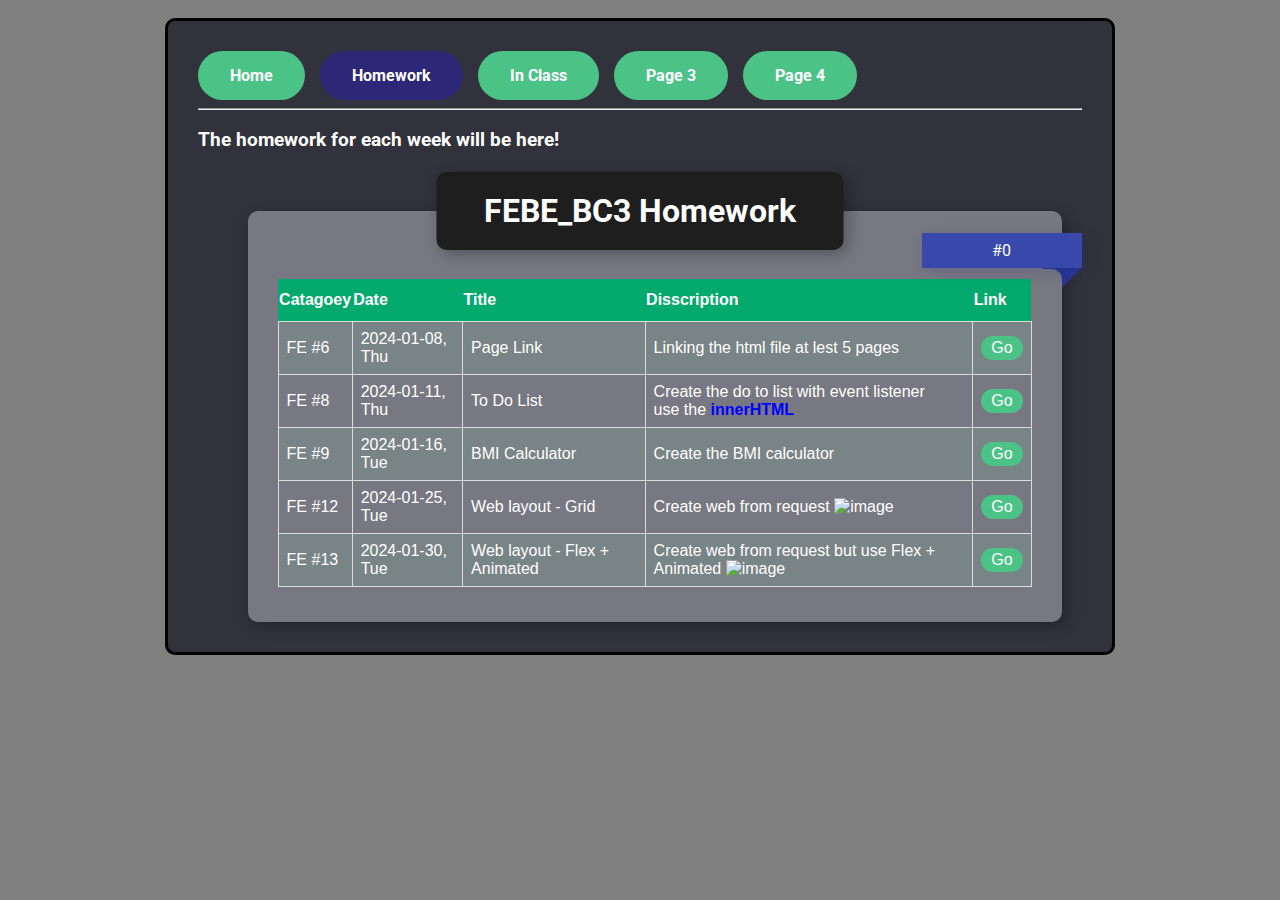
==== component/page1.html @ a0d8e5e5 "Test upload homework" ====
<!DOCTYPE html>
<html lang="en">
	<head>
		<meta charset="UTF-8" />
		<meta name="viewport" content="width=device-width, initial-scale=1.0" />
		<title>B2D_FE_HW_D6_Potae_P1</title>
		<link
			href="https://fonts.googleapis.com/css?family=Roboto:400,700&display=swap"
			rel="stylesheet"
		/>
		<!-- <link rel="stylesheet" href="../../../css_Global/myStyle.css" /> -->
		<link rel="stylesheet" href="../css/myCSS.css" />
		<!-- SweetAlert2 -->
		<script src="https://cdn.jsdelivr.net/npm/sweetalert2@11.10.3/dist/sweetalert2.all.min.js"></script>
		<link rel="stylesheet" href="https://cdn.jsdelivr.net/npm/sweetalert2@11.10.3/dist/sweetalert2.min.css">
		
		<style>
			body {
				background-color: gray;
				color: white;
			}
			.section {
				background-color: rgb(50, 50, 60);
				/* color: black;  */
				border: 3px solid rgb(0, 0, 0);
				border-radius: 10px;
				margin-left: 50px;
				margin-right: 50px;
				margin-top: 10px;
				/* padding-left: 30px; */
				padding: 30px;
				/* text-align: center; */
			}

			body,
			h1 {
				font-family: 'Roboto', sans-serif;
			}
		</style>
	</head>
	<body>
		<!-- <div id="header-container" ></div> -->
		<section class="section" id="playgound">
			<div class="header-link">
				<nav>
					<ul>
						<li><a href="../index.html" class="btn2"> Home</a></li>
						<li>
							<a href="#" class="btn2-active">
								<i class="fa-solid fa-clipboard-list" style="color: yellow"></i>
								Homework
							</a>
						</li>
						<li><a href="./page2.html" class="btn2">In Class</a></li>
						<li><a href="./page3.html" class="btn2">Page 3</a></li>
						<li><a href="./page4.html" class="btn2">Page 4</a></li>
					</ul>
				</nav>
			</div>
			<hr />
			<h3>The homework for each week will be here!</h3>

			<section class="section-subH2" id="Test">
				<h1 class="section-sub-head2">FEBE_BC3 Homework</h1>
				<div class="my-ribbon" data-label="#0"></div>
				<div class="sectoin-subH2-container">
					<table id="myTB1">
						<tr>
							<th>Catagoey</th>
							<th>Date</th>
							<th>Title</th>
							<th>Disscription</th>
							<th>Link</th>
						</tr>
						<tr>
							<td>FE #6</td>
							<td>2024-01-08, Thu</td>
							<td>Page Link</td>
							<td>Linking the html file at lest 5 pages</td>
							<td>
								<button id="btn_submit3" class="btn2" style="padding: 3px 10px" onclick="{showAlert()}">
									Go
								</button>
							</td>
						</tr>
						<tr>
							<td>FE #8</td>
							<td>2024-01-11, Thu</td>
							<td>To Do List</td>
							<td>Create the do to list with event listener <br> use the <strong style="color:blue">innerHTML</strong></td>
							<td>
								<button id="btn_submit3a" class="btn2" style="padding: 3px 10px" onclick="{{reDirectpage({url:'./Homework/FE_D8/D8_To_do_List.html'})}}">
									Go
								</button>
							</td>
						</tr>
						<tr>
							<td>FE #9</td>
							<td>2024-01-16, Tue</td>
							<td>BMI Calculator</td>
							<td>Create the BMI calculator</td>
							<td>
								<button id="btn_submit3b" class="btn2" style="padding: 3px 10px" onclick="{{reDirectpage({url:'./Homework/FE_D9/D9_BMI.html'})}}">
									Go
								</button>
							</td>
						</tr>
						<tr>
							<td>FE #12</td>
							<td>2024-01-25, Tue</td>
							<td>Web layout - Grid</td>
							<td>Create web from request

								<img src="https://wobbly-potential-018.notion.site/image/https%3A%2F%2Fs3-us-west-2.amazonaws.com%2Fsecure.notion-static.com%2Fdaa02ca4-95cc-4d6d-95bf-56f52a866b3a%2FUntitled.png?id=34a9b4c2-860e-476a-8748-c70873a42a03&table=block&spaceId=48b354c3-efc8-4ec1-8d33-bf3488a7726c&width=2000&userId=&cache=v2" width="300px" alt="image" />
							</td>
							<td>
								<button id="btn_submit3c" class="btn2" style="padding: 3px 10px" onclick="{{reDirectpage({url:'./Homework/FE_D12/D12_Layout.html'})}}">
									Go
								</button>
							</td>
						</tr>
						<tr>
							<td>FE #13</td>
							<td>2024-01-30, Tue</td>
							<td>Web layout - Flex + Animated</td>
							<td>Create web from request but use Flex + Animated

								<img src="https://wobbly-potential-018.notion.site/image/https%3A%2F%2Fs3-us-west-2.amazonaws.com%2Fsecure.notion-static.com%2Fdaa02ca4-95cc-4d6d-95bf-56f52a866b3a%2FUntitled.png?id=34a9b4c2-860e-476a-8748-c70873a42a03&table=block&spaceId=48b354c3-efc8-4ec1-8d33-bf3488a7726c&width=2000&userId=&cache=v2" width="300px" alt="image" />
							</td>
							<td>
								<button id="btn_submit3d" class="btn2" style="padding: 3px 10px" onclick="{{reDirectpage({url:'./Homework/FE_D13/D13_Layout.html'})}}">
									Go
								</button>
							</td>
						</tr>
					</table>
				</div>
			</section>
		</section>
		<script src="./script.js"></script>
	</body>
</html>
---- css/myCSS.css ----
body {
  justify-content: center;
  align-items: center;
  display: flex; 

  /* flex-direction: row */
  /* display: grid; */
}

section {
  width: 70%;
  max-width: 1500px;
  margin: 0 auto;

}

.btn {
  background-color: #4caf50;
  background-image: url('../../../../image_global/miku1.jpg');
  background-size: cover;
  background-position: center;
  background-repeat: no-repeat;
  
  /*border-radius: 25px; /* Makes button round */
  /*transition: transform 0.2s, box-shadow 0.2s; /* Smooth transitions for hover and active states */

  /* Green */
  border: none;
  color: white;
  padding: 15px 32px;
  text-align: center;
  text-decoration: none;
  display: inline-block;
  font-size: 16px;
  user-select: none
}

.btn:active {
  transform: scale(0.90);
  /* Scales button to 98% of its original size */
  background-color: #367c39;
  /* Darker shade when button is clicked */
}

.btn2 {
  background-color: hsl(150, 50%, 53%);
  border: none;
  color: white;
  padding: 15px 32px;
  text-align: center;
  text-decoration: none;
  display: inline-block;
  font-size: 16px;
  border-radius: 25px; /* Makes button round */
  transition: transform 0.2s, box-shadow 0.2s; /* Smooth transitions for hover and active states */
  user-select: none
}

.btn2:hover {
  background-color: hsl(150, 83%, 57%); /* Slightly lighter shade for hover state */
  box-shadow: 0 4px 8px 0 rgba(0,0,0,0.2); /* Adds shadow effect on hover */
  cursor: pointer; /* Changes cursor to pointer on hover */
	transform: scale(1.05)
}

.btn2:active {
  transform: scale(0.95); /* Scales button to 95% of its original size when clicked */
  background-color: hsl(165, 84%, 59%);; /* Darker shade for active state */
}

.btn2-active {
  background-color: hsl(245, 51%, 31%);
  border: none;
  color: white;
  padding: 15px 32px;
  text-align: center;
  text-decoration: none;
  display: inline-block;
  font-size: 16px;
  border-radius: 25px; /* Makes button round */
  transition: transform 0.2s, box-shadow 0.2s; /* Smooth transitions for hover and active states */
  user-select: none
}

.btn3 {
  background-color: hsl(0, 50%, 53%);
  border: none;
  color: white;
  padding: 15px 32px;
  text-align: center;
  text-decoration: none;
  display: inline-block;
  font-size: 16px;
  border-radius: 25px; /* Makes button round */
  transition: transform 0.2s, box-shadow 0.2s; /* Smooth transitions for hover and active states */
  user-select: none
}

.btn3:hover {
  background-color: hsl(0, 83%, 57%); /* Slightly lighter shade for hover state */
  box-shadow: 0 4px 8px 0 rgba(0,0,0,0.2); /* Adds shadow effect on hover */
  cursor: pointer; /* Changes cursor to pointer on hover */
	transform: scale(1.05)
}

.btn3:active {
  transform: scale(0.95); /* Scales button to 95% of its original size when clicked */
  background-color: hsl(0, 98%, 67%);; /* Darker shade for active state */
}

/* --------------------------------- */
/* ------------ Section ------------ */
.section-subH2 {
	background-color: rgb(120, 120, 130);
	/* color: black;  */
	/* border: 3px solid rgb(0, 0, 0); */
	border-radius: 10px;
	margin-left: 50px;
	margin-right: 50px;
	margin-top: 60px;
	/* padding-left: 30px; */
	/* padding: 30px; */
	/* padding-top: 40px; */
	/* text-align: center; */
	box-shadow: 4px 4px 15px rgba(0, 0, 0, 0.3);
	position: relative;
  width: 92%;
}
.section-subH2 > *,
.section-subH2 > *::before,
.section-subH2 > *::after {
	padding: 0;
	margin: 0;
	box-sizing: border-box;
}
.section-subH2 .sectoin-subH2-container {
	background-color: rgb(120, 120, 130);
	width: 100%;
	height: 100%;
	position: relative;
	top : -20px;
	/* border : solid 1px #f00; */
	border-radius: 10px;
	padding: 30px;
	padding-top: 10px;
	padding-bottom: 15px;
}
section > .section-sub-head2 {
	color: White;
	background-color: rgb(30, 30, 30);
	/* border: 3px solid rgb(0, 0, 0); */
	border-radius: 10px;
	margin: auto;
	padding: 20px;
	/* padding : 2rem; */
	text-align: center;
	width: 50%;
	/* width: fit-content;
	padding-left: 70px;
	padding-right: 70px; */
	top: 0px;
	left: 50%;
	transform: translate(-50%, -50%);
	position: absolute;
	box-shadow: 4px 4px 15px rgba(0, 0, 0, 0.3);
	z-index: 1;
	position: sticky;
	top: 40px;
}

/* --------------------------------- */
/* ------------ Ribbon ------------ */
.my-ribbon {
	position: absolute;
	/* content: 'In progress'; */
	top: 11px;
	right: -8px;
	/* padding: 0.5rem; */
	/* width: 10rem; */
	/* background: #3949ab; */
	/* color: white;
	text-align: center;
	font-family: 'Roboto', sans-serif; */
	/* box-shadow: 4px 4px 15px rgba(26, 35, 126, 0.2); */
	/* z-index: 1; */
}
.my-ribbon::after {
	position: absolute;
	content: attr(data-label);
	top: 11px;
	right: -12px;
	padding: 0.5rem;
	width: 10rem;
	background: #3949ab;
	color: white;
	text-align: center;
	font-family: 'Roboto', sans-serif;
	box-shadow: 4px 4px 15px rgba(26, 35, 126, 0.2);
	z-index: 1;
}
.my-ribbon::before {
	position: absolute;
	content: '';
	background: #283593;
	height: 28px;
	width: 28px;
	top: 2rem;
	right: -0.4rem;
	transform: rotate(45deg);
}

div .header-link {
  padding: 15px;
  text-align: center;
  display: flex;
  justify-content: space-between;
}
nav ul {
  list-style: none;
  margin: 0;
  padding: 0;
  display: flex;
}

nav ul li {
  margin-right: 15px;
}

nav a {
  text-decoration: none;
  color: #fff;
  font-weight: bold;
}

nav a:hover {
  color: #ffcc00;
}

/* -------------------------------------- */
/* https://www.w3schools.com/css/tryit.asp?filename=trycss_table_fancy */
/* https://www.w3schools.com/css/css_table.asp */
/* Table CSS */
#myTB1 {
  font-family: Arial, Helvetica, sans-serif;
  border-collapse: collapse;
  width: 100%;
}

#myTB1 td, #customers th {
  border: 1px solid #ddd;
  padding: 8px;
}

#myTB1 tr:nth-child(even){background-color: hsl(190, 5%, 50%);}

#myTB1 tr:hover {background-color: hsl(186, 5%, 60%);}

#myTB1 th {
  padding-top: 12px;
  padding-bottom: 12px;
  text-align: left;
  background-color: #04AA6D;
  color: white;
}
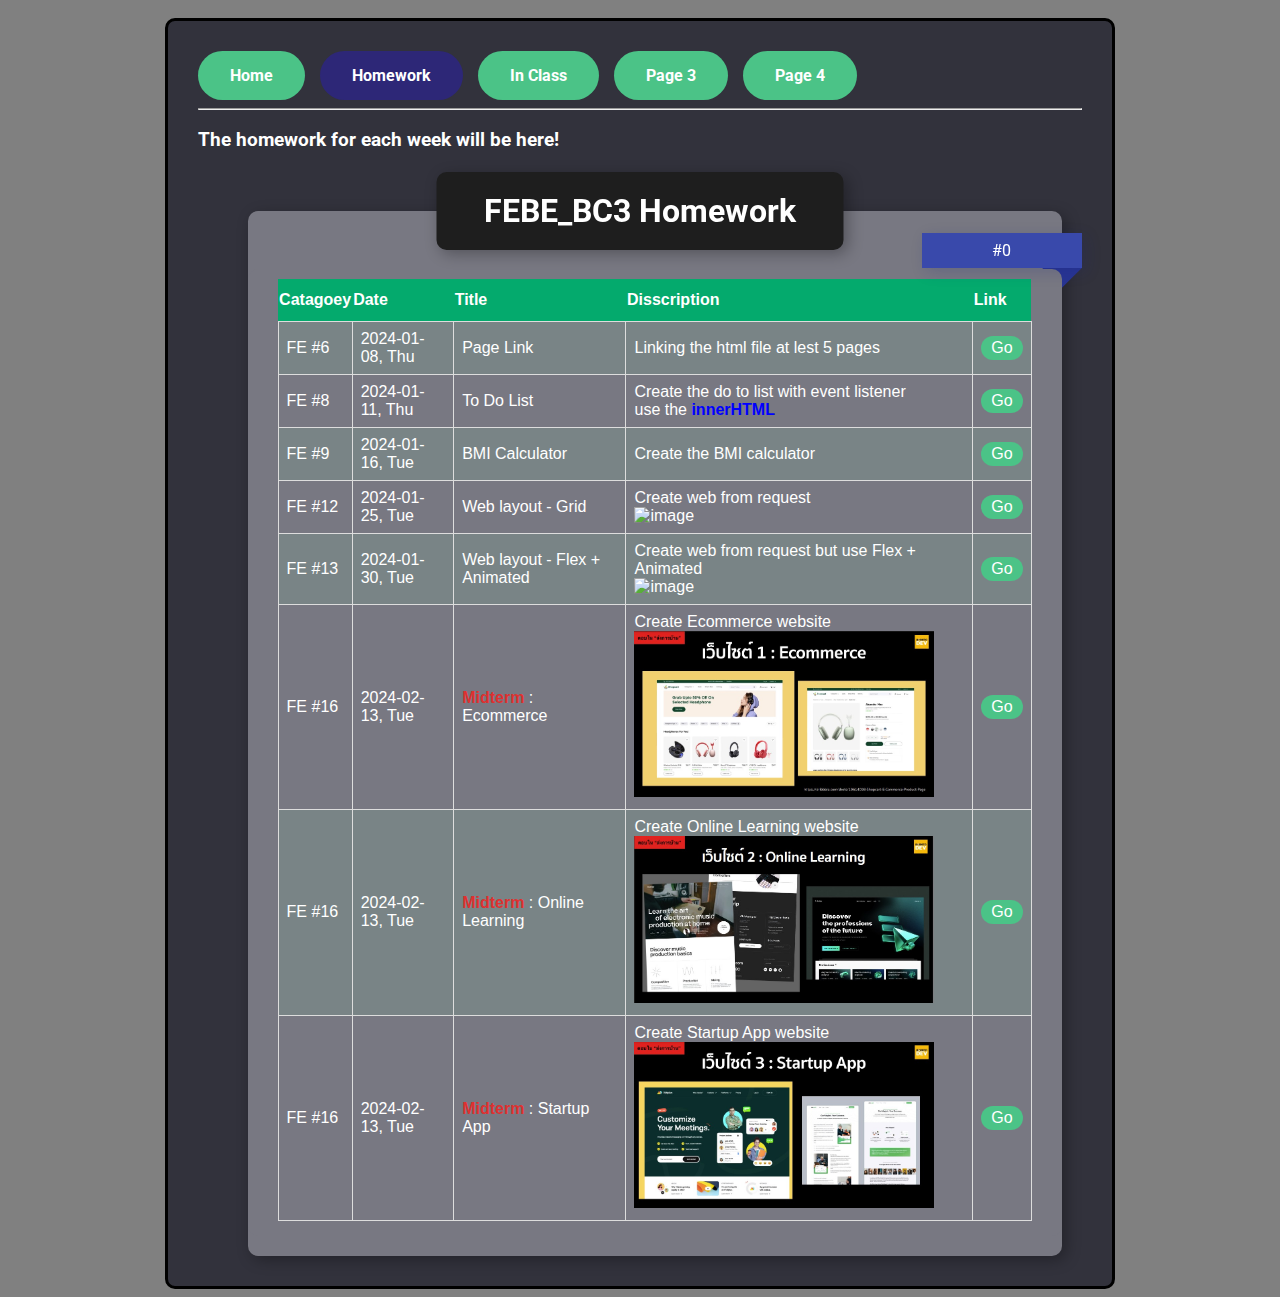
==== commit 5deced56: "prepare midterm website" ====
--- a/component/page1.html
+++ b/component/page1.html
@@ -109,7 +109,7 @@
 							<td>FE #12</td>
 							<td>2024-01-25, Tue</td>
 							<td>Web layout - Grid</td>
-							<td>Create web from request
+							<td><div>Create web from request</div>
 
 								<img src="https://wobbly-potential-018.notion.site/image/https%3A%2F%2Fs3-us-west-2.amazonaws.com%2Fsecure.notion-static.com%2Fdaa02ca4-95cc-4d6d-95bf-56f52a866b3a%2FUntitled.png?id=34a9b4c2-860e-476a-8748-c70873a42a03&table=block&spaceId=48b354c3-efc8-4ec1-8d33-bf3488a7726c&width=2000&userId=&cache=v2" width="300px" alt="image" />
 							</td>
@@ -123,12 +123,54 @@
 							<td>FE #13</td>
 							<td>2024-01-30, Tue</td>
 							<td>Web layout - Flex + Animated</td>
-							<td>Create web from request but use Flex + Animated
+							<td><div>Create web from request but use Flex + Animated</div>
 
 								<img src="https://wobbly-potential-018.notion.site/image/https%3A%2F%2Fs3-us-west-2.amazonaws.com%2Fsecure.notion-static.com%2Fdaa02ca4-95cc-4d6d-95bf-56f52a866b3a%2FUntitled.png?id=34a9b4c2-860e-476a-8748-c70873a42a03&table=block&spaceId=48b354c3-efc8-4ec1-8d33-bf3488a7726c&width=2000&userId=&cache=v2" width="300px" alt="image" />
 							</td>
 							<td>
 								<button id="btn_submit3d" class="btn2" style="padding: 3px 10px" onclick="{{reDirectpage({url:'./Homework/FE_D13/D13_Layout.html'})}}">
+									Go
+								</button>
+							</td>
+						</tr>
+						<tr>
+							<td>FE #16</td>
+							<td>2024-02-13, Tue</td>
+							<td><strong style="color: hsl(0, 73%, 53%);">Midterm</strong> : Ecommerce</td>
+							<td><div>Create Ecommerce website</div>
+
+								<img src="../pics/Midterm/MT_01.jpg" width="300px" alt="image" />
+							</td>
+							<td>
+								<button id="btn_submit3d" class="btn2" style="padding: 3px 10px" onclick="{{reDirectpage({url:'./Midterm/1_Ecommerce/index.html'})}}">
+									Go
+								</button>
+							</td>
+						</tr>
+						<tr>
+							<td>FE #16</td>
+							<td>2024-02-13, Tue</td>
+							<td><strong style="color: hsl(0, 73%, 53%);">Midterm</strong> : Online Learning</td>
+							<td><div>Create Online Learning website</div>
+
+								<img src="../pics/Midterm/MT_02.jpg" width="300px" alt="image" />
+							</td>
+							<td>
+								<button id="btn_submit3d" class="btn2" style="padding: 3px 10px" onclick="{{reDirectpage({url:'./Midterm/2_Online_Learning/index.html'})}}">
+									Go
+								</button>
+							</td>
+						</tr>
+						<tr>
+							<td>FE #16</td>
+							<td>2024-02-13, Tue</td>
+							<td><strong style="color: hsl(0, 73%, 53%);">Midterm</strong> : Startup App</td>
+							<td><div>Create Startup App website</div>
+
+								<img src="../pics/Midterm/MT_03.jpg" width="300px" alt="image" />
+							</td>
+							<td>
+								<button id="btn_submit3d" class="btn2" style="padding: 3px 10px" onclick="{{reDirectpage({url:'./Midterm/3_Startup_App/index.html'})}}">
 									Go
 								</button>
 							</td>
